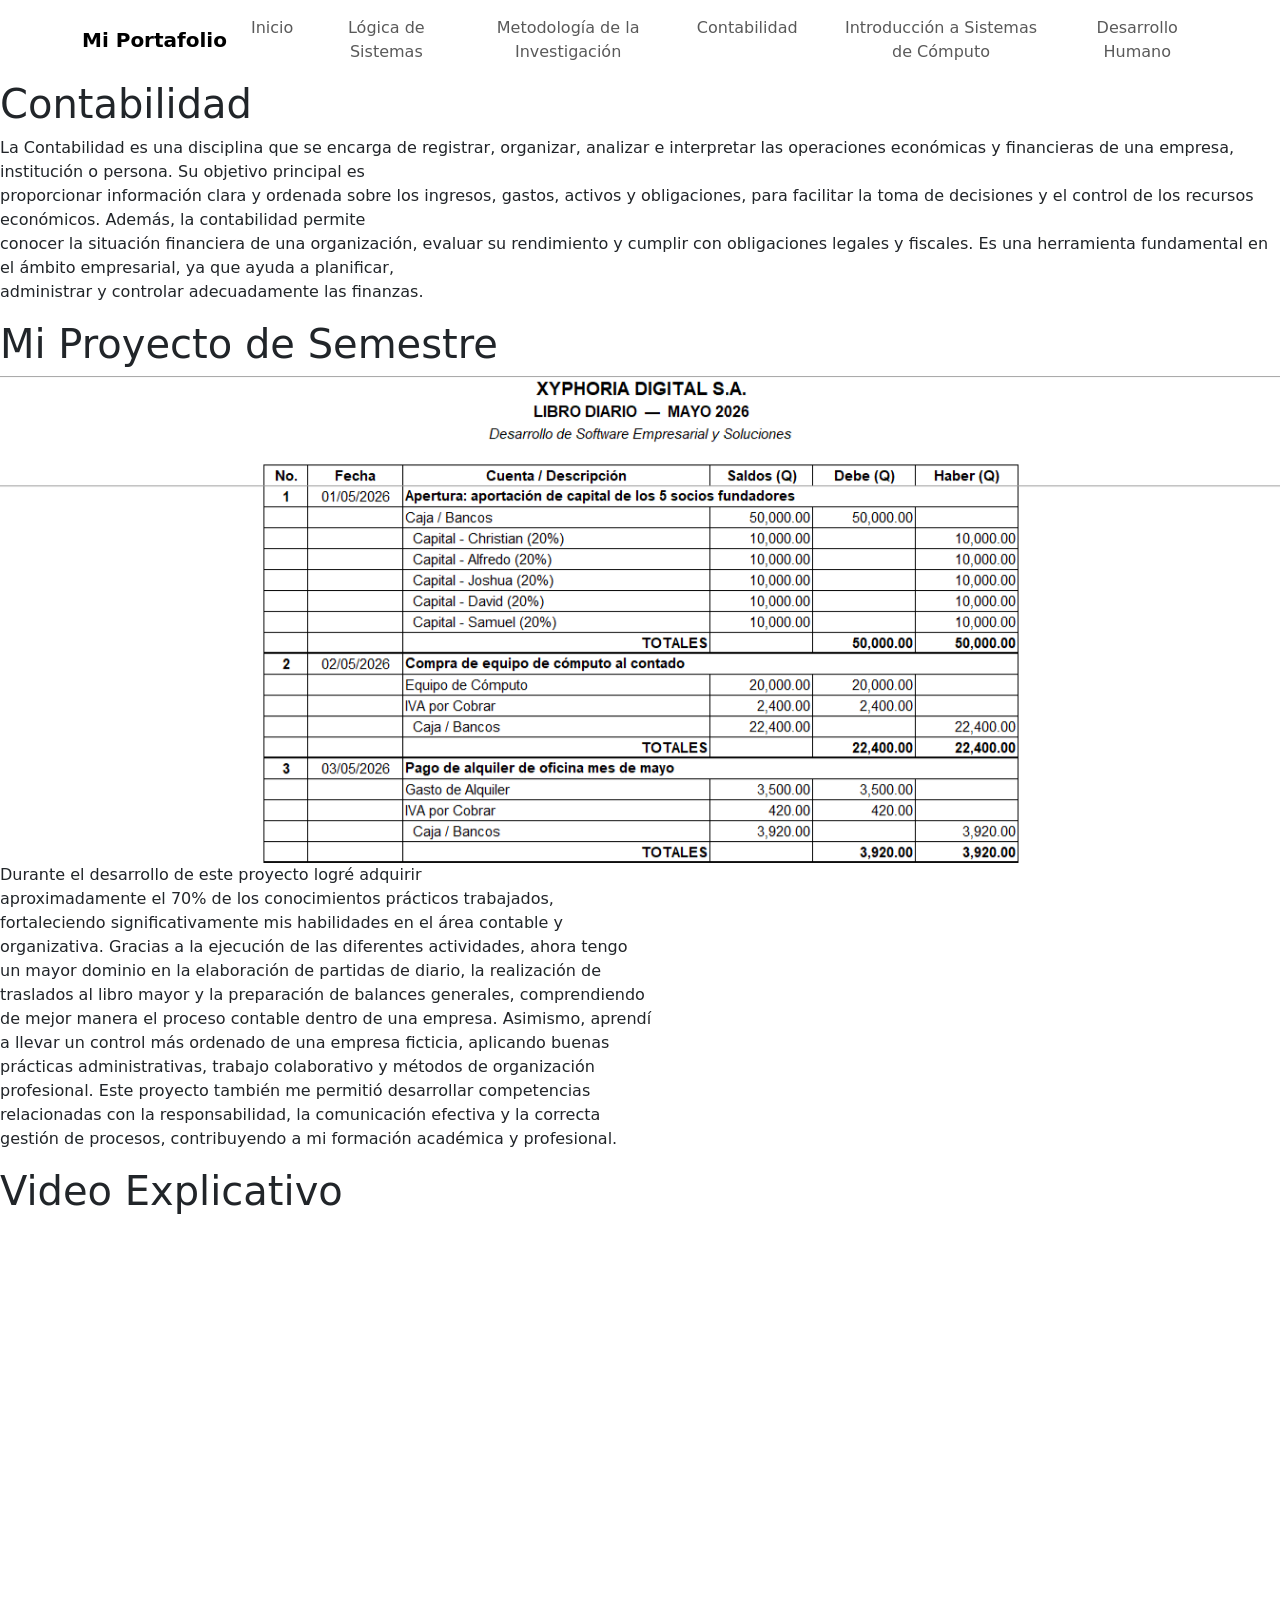
==== pages/p-conta.html @ 43076a3c "Se crea p-conta.html" ====
<!DOCTYPE html>
<html lang="en">
<head>
    <meta charset="UTF-8">
    <meta name="viewport" content="width=device-width, initial-scale=1.0">
    <title>Contabilidad</title>

    <link href="https://cdn.jsdelivr.net/npm/bootstrap@5.3.8/dist/css/bootstrap.min.css" rel="stylesheet">
    <link rel="stylesheet" href="../stylesheet/p-conta.css">
</head>
<body>
    <nav class="navbar navbar-expand-lg custom-navbar">
      <div class="container">

        <a class="navbar-brand fw-bold" href="#">
          Mi Portafolio
        </a>

        

        <div class="collapse navbar-collapse justify-content-end" id="navbarNav">
          <ul class="navbar-nav gap-lg-4 text-center">

            <li class="nav-item">
              <a class="nav-link " href="../index.html">
                Inicio
              </a>
            </li>

            

            <li class="nav-item">
              <a class="nav-link" href="./p-logica.html">
                Lógica de Sistemas
              </a>
            </li>

            
            <li class="nav-item">
              <a class="nav-link" href="./p-metodología.html">
                Metodología de la Investigación
              </a>
            </li>

            
            <li class="nav-item">
              <a class="nav-link" href="./p-conta.html">
                Contabilidad
              </a>
            </li>

            
            <li class="nav-item">
              <a class="nav-link" href="./p-intro.html">
                Introducción a Sistemas de Cómputo
              </a>
            </li>

            
            <li class="nav-item">
              <a class="nav-link" href="./p-desarrollo.html">
                Desarrollo Humano  
              </a>
            </li>

          </ul>
        </div>
      </div>
    </nav>

    <div class="bd-title">
        <div>
            <h1>Contabilidad</h1>
        </div>

        
        <div class="bd-title-content">
            <p>
                La Contabilidad es una disciplina que se encarga de registrar, organizar, analizar e interpretar las operaciones económicas y financieras de una empresa, institución o persona. Su objetivo principal es <br>
                proporcionar información clara y ordenada sobre los ingresos, gastos, activos y obligaciones, para facilitar la toma de decisiones y el control de los recursos económicos. Además, la contabilidad permite <br> 
                conocer la situación financiera de una organización, evaluar su rendimiento y cumplir con obligaciones legales y fiscales. Es una herramienta fundamental en el ámbito empresarial, ya que ayuda a planificar, <br>
                administrar y controlar adecuadamente las finanzas.
            </p>
        </div>
    </div>

    <div class="bd-content">
        <h1>Mi Proyecto de Semestre</h1>
        <div class="bd-content-container">
            <div id="carouselExampleAutoplaying" class="carousel slide" data-bs-ride="carousel">
                
                <div class="carousel-inner">

                    <div class="carousel-item active">
                        <img src="../img/img-conta1.png" class="d-block w-100" alt="">
                    </div>

                    <div class="carousel-item ">
                        <img src="../img/img-conta2.png" class="d-block w-100" alt="">
                    </div>

                    <div class="carousel-item ">
                        <img src="../img/img-conta3.png" class="d-block w-100" alt="">
                    </div>

                    <div class="carousel-item ">
                        <img src="../img/img-conta4.png" class="d-block w-100" alt="">
                    </div>

                    <div class="carousel-item ">
                        <img src="../img/img-conta5.png" class="d-block w-100" alt="">
                    </div>

                    <div class="carousel-item ">
                        <img src="../img/img-conta6.png" class="d-block w-100" alt="">
                    </div>

                    <div class="carousel-item ">
                        <img src="../img/img-conta7.png" class="d-block w-100" alt="">
                    </div>

                    <div class="carousel-item ">
                        <img src="../img/img-conta8.png" class="d-block w-100" alt="">
                    </div>

                    <div class="carousel-item ">
                        <img src="../img/img-conta9.png" class="d-block w-100" alt="">
                    </div>

                    <div class="carousel-item ">
                        <img src="../img/img-conta10.png" class="d-block w-100" alt="">
                    </div>
                    
                </div>

                <button class="carousel-control-prev" type="button" data-bs-target="#carouselExampleAutoplaying" data-bs-slide="prev">
                    <span class="carousel-control-prev-icon"></span>
                </button>

                <button class="carousel-control-next" type="button" data-bs-target="#carouselExampleAutoplaying" data-bs-slide="next">
                    <span class="carousel-control-next-icon"></span>
                </button>

            </div>
        

            <div class="bd-content-container-text">
                <p> Durante el desarrollo de este proyecto logré adquirir <br>                       
                    aproximadamente el 70% de los conocimientos prácticos trabajados,<br>
                    fortaleciendo significativamente mis habilidades en el área contable y<br>
                    organizativa. Gracias a la ejecución de las diferentes actividades, ahora tengo<br>
                    un mayor dominio en la elaboración de partidas de diario, la realización de<br>
                    traslados al libro mayor y la preparación de balances generales, comprendiendo<br>
                    de mejor manera el proceso contable dentro de una empresa. Asimismo, aprendí<br>
                    a llevar un control más ordenado de una empresa ficticia, aplicando buenas<br>
                    prácticas administrativas, trabajo colaborativo y métodos de organización<br>
                    profesional. Este proyecto también me permitió desarrollar competencias<br>
                    relacionadas con la responsabilidad, la comunicación efectiva y la correcta<br>
                    gestión de procesos, contribuyendo a mi formación académica y profesional. <br>
                </p>
            </div>
        </div>
    </div>



    <div class="bd-content">
        <h1>Video Explicativo</h1>
        <bd class="bd-content-video">
            <iframe src="https://drive.google.com/file/d/1MCKsKe9MZbKgewayFXP2VXCtYDtWhKwL/preview" width="720" height="390"></iframe>        </div>
    </div>

    
    <script src="https://cdn.jsdelivr.net/npm/bootstrap@5.3.8/dist/js/bootstrap.bundle.min.js"></script>

</body>
</html>
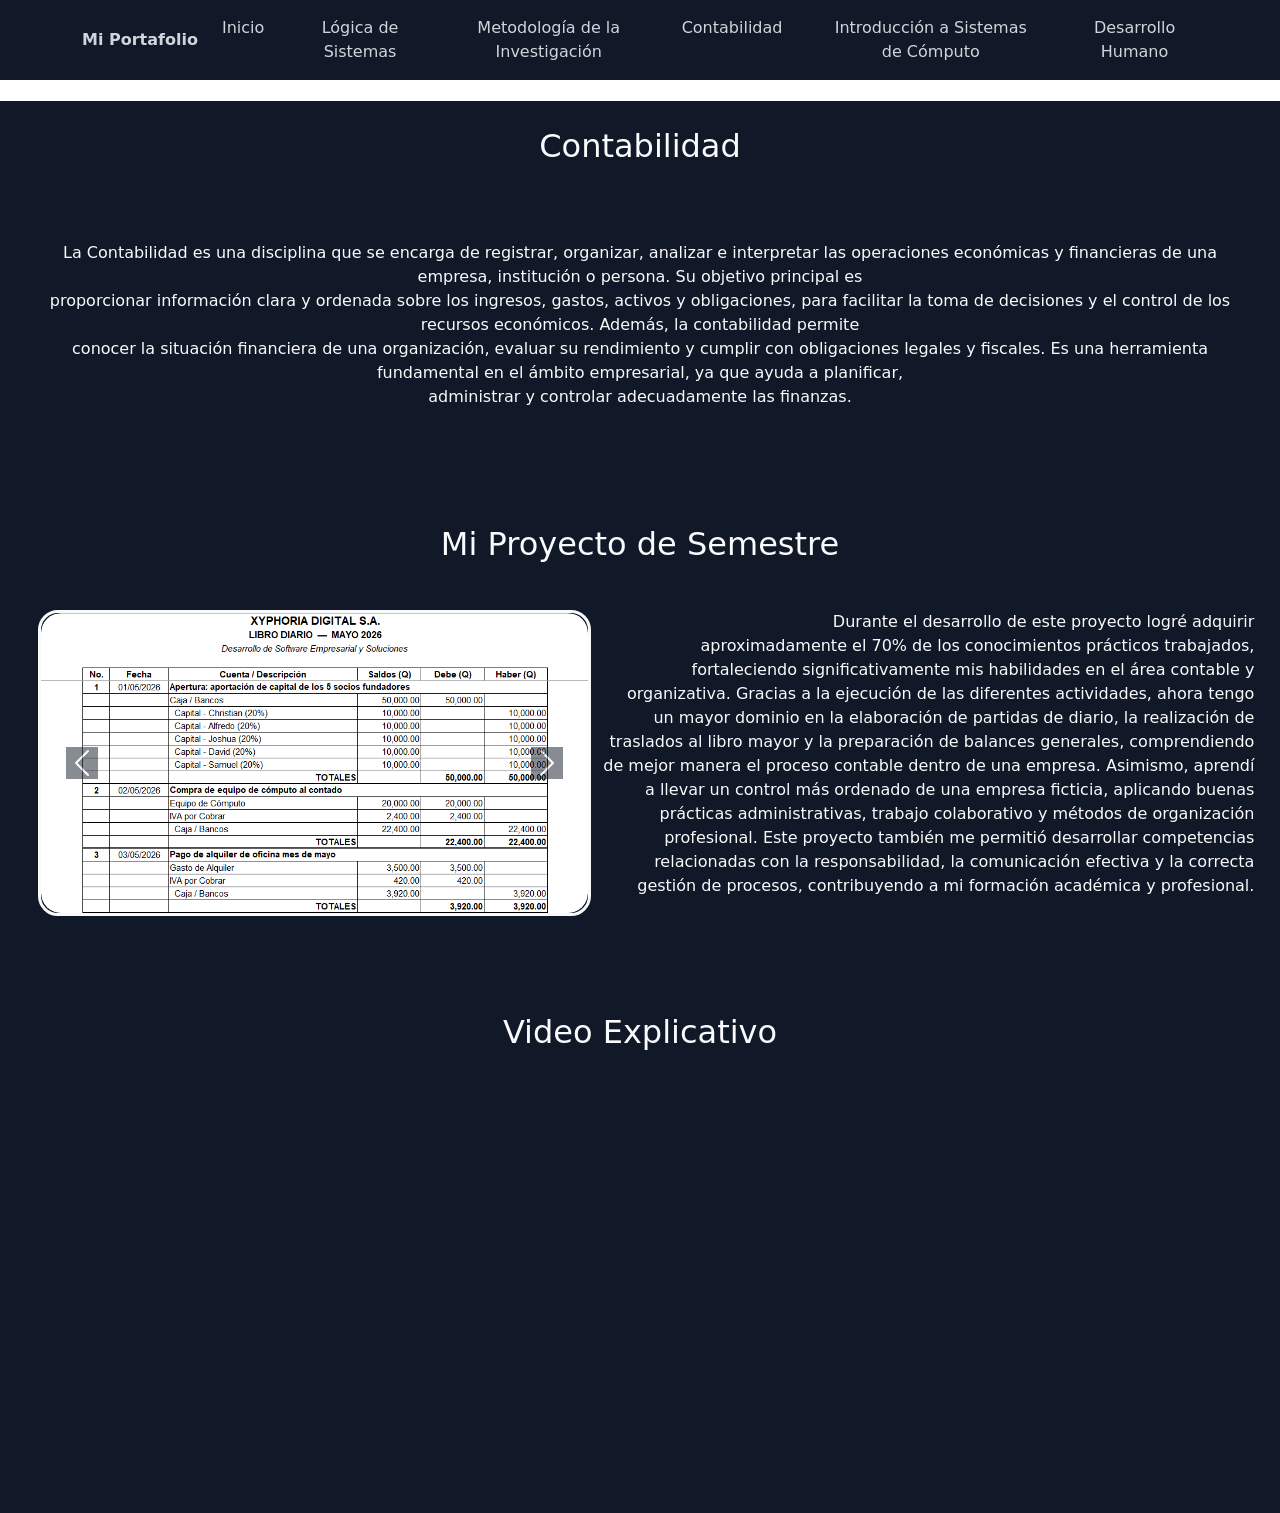
==== commit 849a7ed2: "Se actualiza index.html" ====
--- a/pages/p-conta.html
+++ b/pages/p-conta.html
@@ -7,6 +7,7 @@
 
     <link href="https://cdn.jsdelivr.net/npm/bootstrap@5.3.8/dist/css/bootstrap.min.css" rel="stylesheet">
     <link rel="stylesheet" href="../stylesheet/p-conta.css">
+    <link rel="stylesheet" href="../stylesheet/normalize.css">
 </head>
 <body>
     <nav class="navbar navbar-expand-lg custom-navbar">
--- a/stylesheet/p-conta.css
+++ b/stylesheet/p-conta.css
@@ -0,0 +1,103 @@
+:root {
+  --primary: #DC2626;
+  --secondary: #991B1B;
+  --accent: #F87171;
+  --dark: #111827;
+  --light: #F3F4F6;
+  --text: #F9FAFB;
+  --text-secondary: #9CA3AF;
+}
+
+* {
+  margin: 0;
+  padding: 0;
+  box-sizing: border-box;
+  background-color: var(--dark);
+  color: var(--text);
+}
+
+.navbar-brand{
+  color: #D1D5DB;
+  font-size: 1rem;
+  font-weight: 500;
+  transition: none;
+}
+
+.custom-navbar .nav-link {
+  color: #D1D5DB;
+  font-size: 1rem;
+  font-weight: 500;
+  transition: none;
+}
+
+.custom-navbar .nav-link.active {
+  color: #DC2626;
+}
+
+#carouselExampleAutoplaying {
+    width: 45%;
+    margin: auto;
+    border: solid var(--text);
+    border-radius: 20px;
+}
+
+#carouselExampleAutoplaying img {
+    height: 300px;
+    object-fit: cover;
+    border-radius: 20px;
+}
+
+.carousel-inner{
+    border-radius: 20px;
+}
+
+.bd-title{
+    background-color: var(--dark);
+
+    h1{
+        text-align: center;
+        padding: 2%;
+    }
+
+    .bd-title-content{
+        text-align: center;
+        border: solid var(--dark);
+        padding: 2%;
+        border-radius: 20px;
+    }
+}
+
+.bd-content {
+    padding: 2%;
+    
+    h1{
+        text-align: center;
+        padding: 2%;
+
+    }
+}
+
+.bd-content-container{
+    display: flex;
+    background-color: var(--dark);
+}
+
+.bd-content-container-text{
+    height: 300px;
+    text-align: right;
+    background-color: var(--text);
+
+    p{
+        width: 100%;
+        height: 100%;
+        background-color: var(--dark);
+    }
+}
+
+.bd-content-video{
+    display: flex;
+    align-items: center;
+    justify-content: center;
+}
+
+
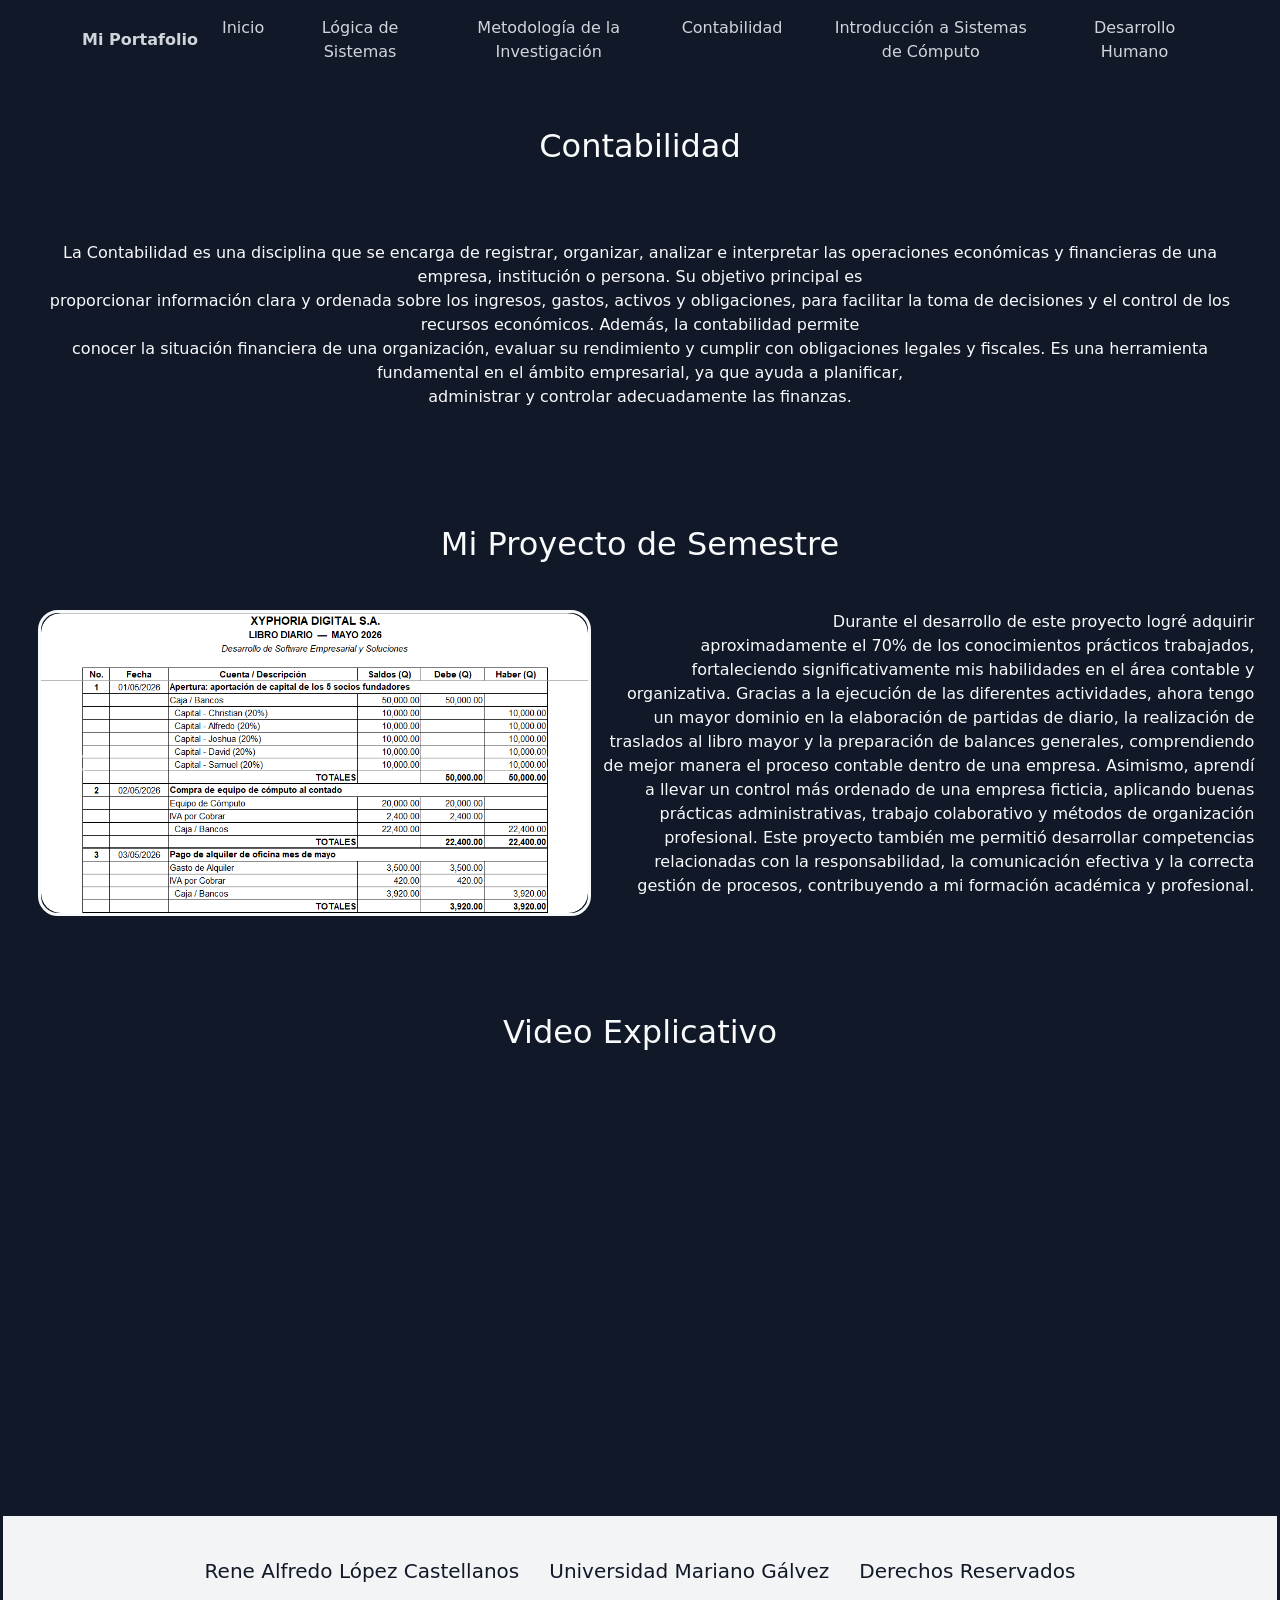
==== commit c9c9d289: "Se actualiza el contenido y se añade un pie de página en varias páginas HTML. Se modifica el estilo " ====
--- a/pages/p-conta.html
+++ b/pages/p-conta.html
@@ -13,7 +13,7 @@
     <nav class="navbar navbar-expand-lg custom-navbar">
       <div class="container">
 
-        <a class="navbar-brand fw-bold" href="#">
+        <a class="navbar-brand fw-bold" href="../index.html">
           Mi Portafolio
         </a>
 
@@ -171,6 +171,14 @@
             <iframe src="https://drive.google.com/file/d/1MCKsKe9MZbKgewayFXP2VXCtYDtWhKwL/preview" width="720" height="390"></iframe>        </div>
     </div>
 
+    <footer>
+      <div>
+        <p>Rene Alfredo López Castellanos</p>
+        <p>Universidad Mariano Gálvez</p>
+        <p>Derechos Reservados </p>
+      </div>
+    </footer>
+
     
     <script src="https://cdn.jsdelivr.net/npm/bootstrap@5.3.8/dist/js/bootstrap.bundle.min.js"></script>
 
--- a/stylesheet/p-conta.css
+++ b/stylesheet/p-conta.css
@@ -12,8 +12,11 @@
   margin: 0;
   padding: 0;
   box-sizing: border-box;
+  color: var(--text);
+}
+
+body{
   background-color: var(--dark);
-  color: var(--text);
 }
 
 .navbar-brand{
@@ -100,4 +103,27 @@
     justify-content: center;
 }
 
+footer{
+  text-align: center;
+  color: var(--dark);
+  font-size: 20px;
+  padding: 2%;
+  
+  background-color: var(--light);
+  border: solid var(--dark);
+  
+  div{
+    display: flex;
+    justify-content: center;
+    align-items: centers;
+  }
 
+  p{
+    margin: 15px;
+    color: var(--dark);
+  }
+
+  
+}
+
+
